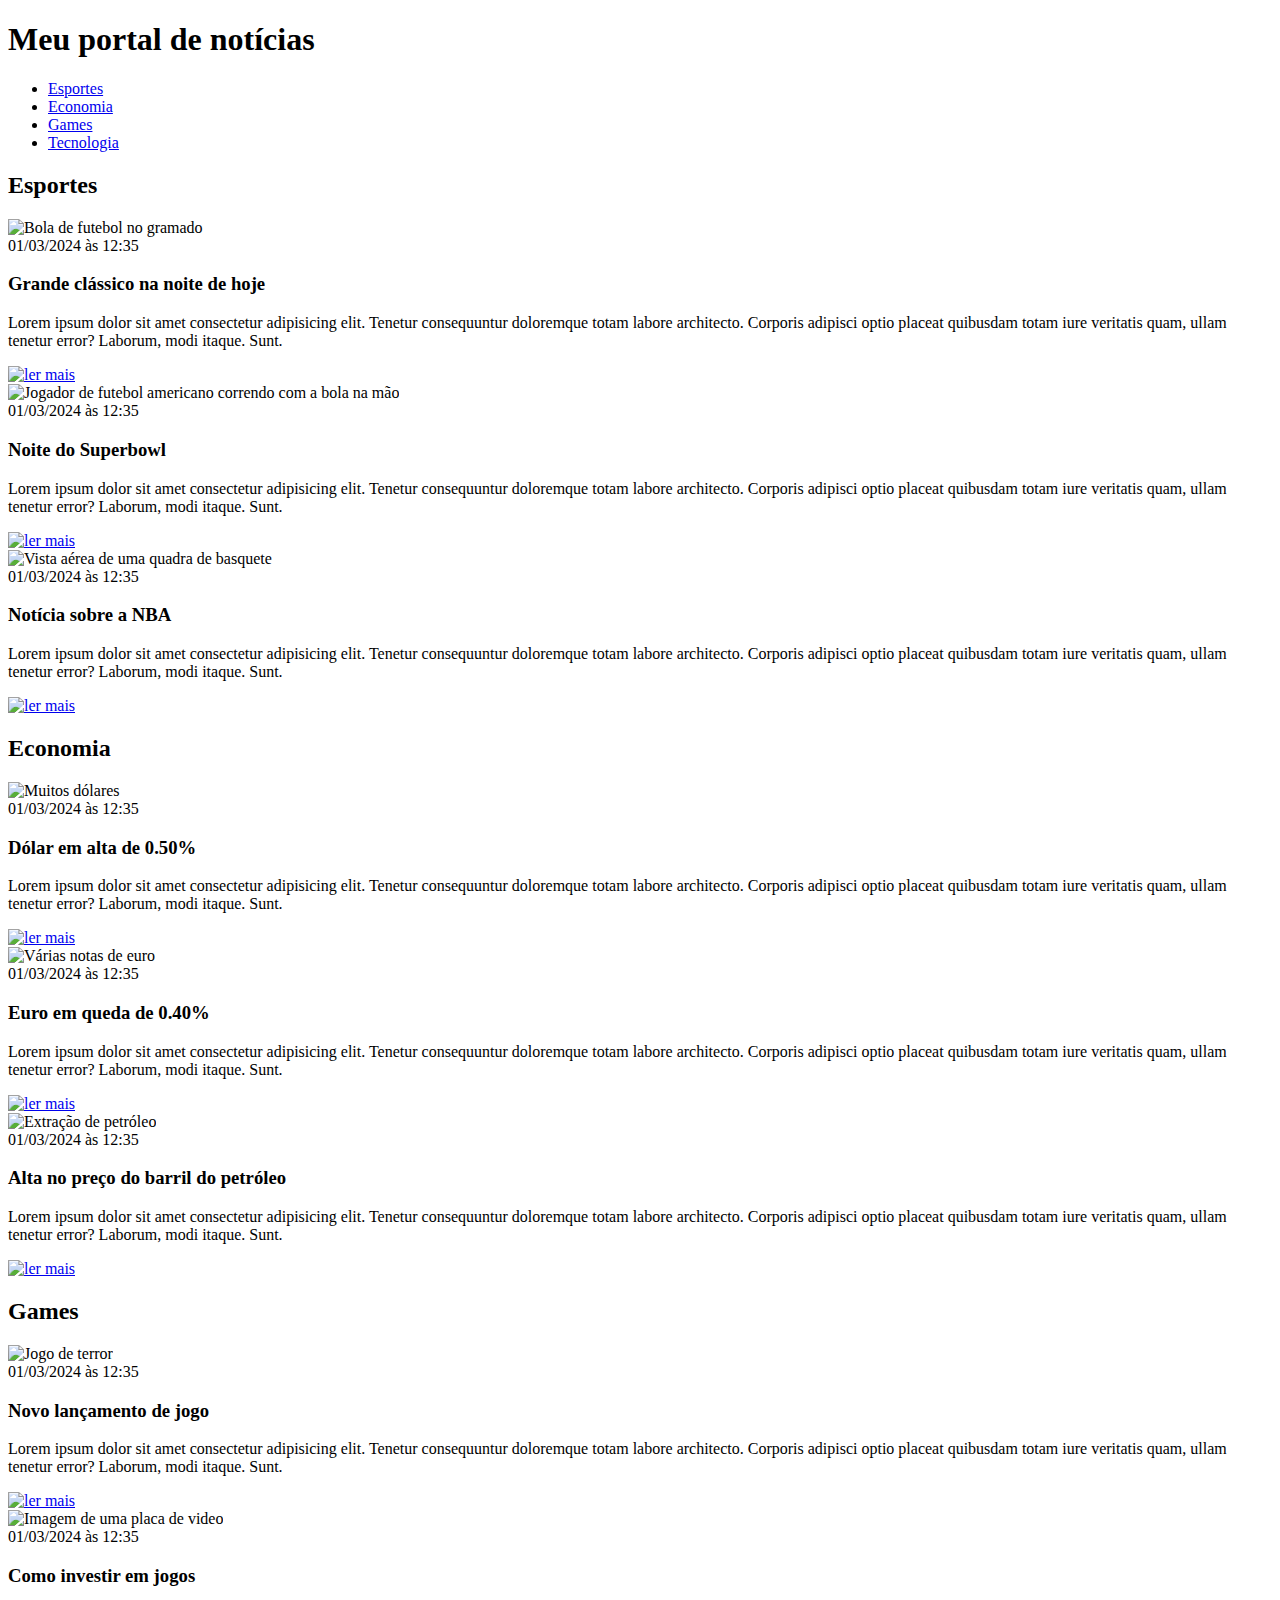
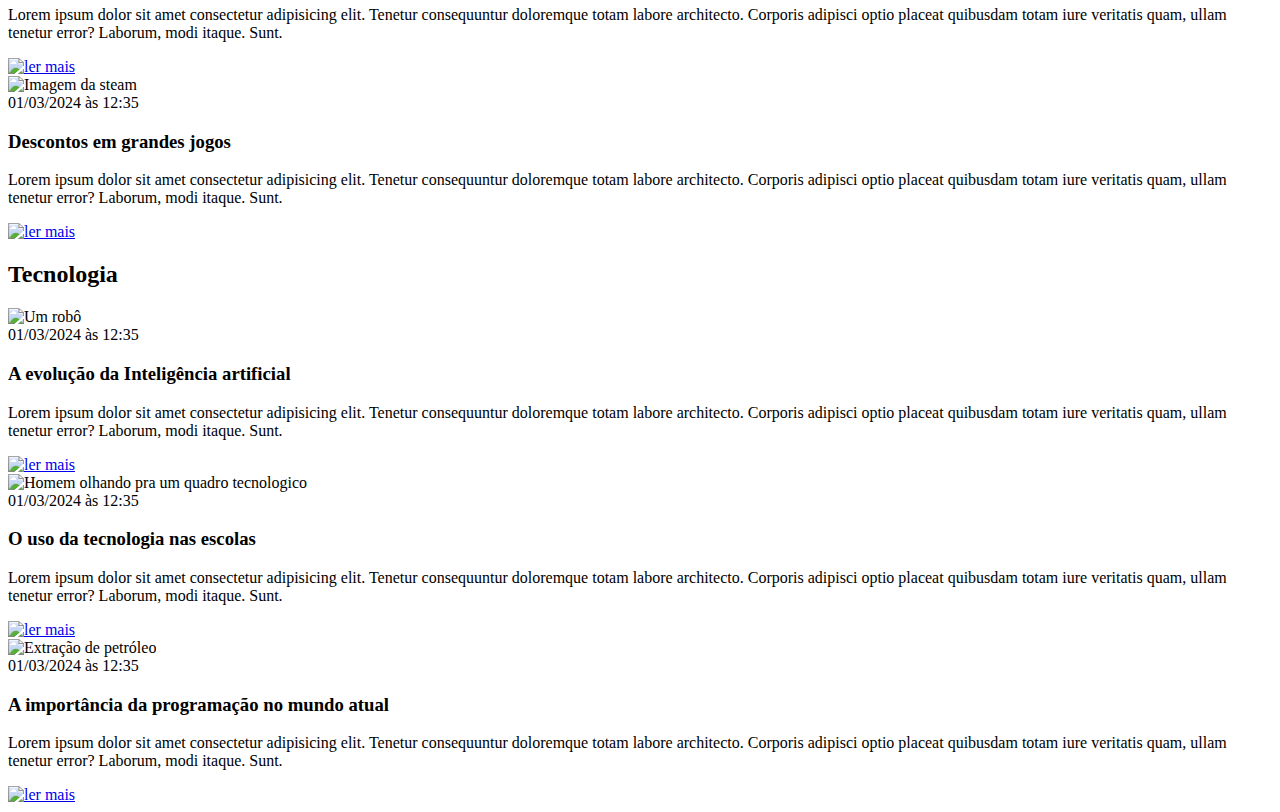
==== index.html @ 5fb7fb78 "add page" ====
<!DOCTYPE html>
<html lang="pt-BR">
<head>
    <meta charset="UTF-8">
    <meta http-equiv="X-UA-Compatible" content="IE=edge">
    <meta name="viewport" content="width=device-width, initial-scale=1.0">
    <title>Meu portal de notícias</title>
    <link rel="stylesheet" href="./css.css" />
    
</head>

<body>
    
    <header>
        <div class="container">
            <h1>Meu portal de notícias</h1>
            <nav>
                <ul>
                    <li>
                        <a href="#sports" title="Ir para a seção de esportes">Esportes</a>
                    </li>
                    <li>
                        <a href="#economy" title="Ir para a seção de notícias">Economia</a>
                    </li>
                    <li>
                        <a href="#games" title="Ir para a seção de games">Games</a>
                    </li>
                    <li>
                        <a href="#tech" title="Ir para a seção de tecnologia">Tecnologia</a>
                    </li>
                </ul>
            </nav>
        </div>
    </header>
    <section id="sports">
        <div class="container">
            <h2>Esportes</h2>
            <div class="articles">
                <article>
                    <img src="./imagens/futebol.jpg" alt="Bola de futebol no gramado" />
                    <header>
                        <time>01/03/2024 às 12:35</time>
                    </header>
                    <h3>Grande clássico na noite de hoje</h3>
                    <p>
                        Lorem ipsum dolor sit amet consectetur adipisicing elit. Tenetur consequuntur doloremque totam labore architecto. Corporis adipisci optio placeat quibusdam totam iure veritatis quam, ullam tenetur error? Laborum, modi itaque. Sunt.
                    </p>
                    <a href="#" title="Leia a notícia completa"><img src="./imagens/Ler mais.png" alt="ler mais"></a>
                </article>
                <article>
                    <img src="./imagens/futebol-americano.jpg" alt="Jogador de futebol americano correndo com a bola na mão" />
                    <header>
                        <time>01/03/2024 às 12:35</time>
                    </header>
                    <h3>Noite do Superbowl</h3>
                    <p>
                        Lorem ipsum dolor sit amet consectetur adipisicing elit. Tenetur consequuntur doloremque totam labore architecto. Corporis adipisci optio placeat quibusdam totam iure veritatis quam, ullam tenetur error? Laborum, modi itaque. Sunt.
                    </p>
                    <a href="#" title="Leia a notícia completa"><img src="./imagens/Ler mais.png" alt="ler mais"></a>                </article>
                <article>
                    <img src="./imagens/basquete.jpg" title="Vista aérea de uma quadra de basquete" />
                    <header>
                        <time>01/03/2024 às 12:35</time>
                    </header>
                    <h3>Notícia sobre a NBA</h3>
                    <p>
                        Lorem ipsum dolor sit amet consectetur adipisicing elit. Tenetur consequuntur doloremque totam labore architecto. Corporis adipisci optio placeat quibusdam totam iure veritatis quam, ullam tenetur error? Laborum, modi itaque. Sunt.
                    </p>
                    <a href="#" title="Leia a notícia completa"><img src="./imagens/Ler mais.png" alt="ler mais"></a>                </article>
            </div>
        </div>
        
    </section>
    <section id="economy">
        <div class="container">
            <h2>Economia</h2>
            <div class="articles">
                <article>
                    <img src="./imagens/dolares.jpg" alt="Muitos dólares" />
                    <header>
                        <time>01/03/2024 às 12:35</time>
                    </header>
                    <h3>Dólar em alta de 0.50%</h3>
                    <p>
                        Lorem ipsum dolor sit amet consectetur adipisicing elit. Tenetur consequuntur doloremque totam labore architecto. Corporis adipisci optio placeat quibusdam totam iure veritatis quam, ullam tenetur error? Laborum, modi itaque. Sunt.
                    </p>
                    <a href="#" title="Leia a notícia completa"><img src="./imagens/Ler mais.png" alt="ler mais"></a>                </article>
                <article>
                    <img src="./imagens/euro.jpg" alt="Várias notas de euro" />
                    <header>
                        <time>01/03/2024 às 12:35</time>
                    </header>
                    <h3>Euro em queda de 0.40%</h3>
                    <p>
                        Lorem ipsum dolor sit amet consectetur adipisicing elit. Tenetur consequuntur doloremque totam labore architecto. Corporis adipisci optio placeat quibusdam totam iure veritatis quam, ullam tenetur error? Laborum, modi itaque. Sunt.
                    </p>
                    <a href="#" title="Leia a notícia completa"><img src="./imagens/Ler mais.png" alt="ler mais"></a>                </article>
                <article>
                    <img src="./imagens/petroleo.jpg" alt="Extração de petróleo" />
                    <header>
                        <time>01/03/2024 às 12:35</time>
                    </header>
                    <h3>Alta no preço do barril do petróleo</h3>
                    <p>
                        Lorem ipsum dolor sit amet consectetur adipisicing elit. Tenetur consequuntur doloremque totam labore architecto. Corporis adipisci optio placeat quibusdam totam iure veritatis quam, ullam tenetur error? Laborum, modi itaque. Sunt.
                    </p>
                    <a href="#" title="Leia a notícia completa"><img src="./imagens/Ler mais.png" alt="ler mais"></a>                </article>
            </div>
        </div>
    </section>
    <section id="games">
        <div class="container">
            <h2>Games</h2>
            <div class="articles">
                <article>
                    <img src="./imagens/games1.png" alt="Jogo de terror" />
                    <header>
                        <time>01/03/2024 às 12:35</time>
                    </header>
                    <h3>Novo lançamento de jogo</h3>
                    <p>
                        Lorem ipsum dolor sit amet consectetur adipisicing elit. Tenetur consequuntur doloremque totam labore architecto. Corporis adipisci optio placeat quibusdam totam iure veritatis quam, ullam tenetur error? Laborum, modi itaque. Sunt.
                    </p>
                    <a href="#" title="Leia a notícia completa"><img src="./imagens/Ler mais.png" alt="ler mais"></a>                </article>
                <article>
                    <img src="./imagens/games2.jpg" alt="Imagem de uma placa de video" />
                    <header>
                        <time>01/03/2024 às 12:35</time>
                    </header>
                    <h3>Como investir em jogos</h3>
                    <p>
                        Lorem ipsum dolor sit amet consectetur adipisicing elit. Tenetur consequuntur doloremque totam labore architecto. Corporis adipisci optio placeat quibusdam totam iure veritatis quam, ullam tenetur error? Laborum, modi itaque. Sunt.
                    </p>
                    <a href="#" title="Leia a notícia completa"><img src="./imagens/Ler mais.png" alt="ler mais"></a>                </article>
                <article>
                    <img src="./imagens/games3.jpg" alt="Imagem da steam" />
                    <header>
                        <time>01/03/2024 às 12:35</time>
                    </header>
                    <h3>Descontos em grandes jogos</h3>
                    <p>
                        Lorem ipsum dolor sit amet consectetur adipisicing elit. Tenetur consequuntur doloremque totam labore architecto. Corporis adipisci optio placeat quibusdam totam iure veritatis quam, ullam tenetur error? Laborum, modi itaque. Sunt.
                    </p>
                    <a href="#" title="Leia a notícia completa"><img src="./imagens/Ler mais.png" alt="ler mais"></a>                </article>
            </div>
        </div>
    </section>
    <section id="tech">
        <div class="container">
            <h2>Tecnologia</h2>
            <div class="articles">
                <article>
                    <img src="./imagens/tech1.jpg" alt="Um robô" />
                    <header>
                        <time>01/03/2024 às 12:35</time>
                    </header>
                    <h3>A evolução da Inteligência artificial</h3>
                    <p>
                        Lorem ipsum dolor sit amet consectetur adipisicing elit. Tenetur consequuntur doloremque totam labore architecto. Corporis adipisci optio placeat quibusdam totam iure veritatis quam, ullam tenetur error? Laborum, modi itaque. Sunt.
                    </p>
                    <a href="#" title="Leia a notícia completa"><img src="./imagens/Ler mais.png" alt="ler mais"></a>
                </article>
                <article>
                    <img src="./imagens/tech2.jpg" alt="Homem olhando pra um quadro tecnologico" />
                    <header>
                        <time>01/03/2024 às 12:35</time>
                    </header>
                    <h3>O uso da tecnologia nas escolas</h3>
                    <p>
                        Lorem ipsum dolor sit amet consectetur adipisicing elit. Tenetur consequuntur doloremque totam labore architecto. Corporis adipisci optio placeat quibusdam totam iure veritatis quam, ullam tenetur error? Laborum, modi itaque. Sunt.
                    </p>
                    <a href="#" title="Leia a notícia completa"><img src="./imagens/Ler mais.png" alt="ler mais"></a>                </article>
                <article>
                    <img src="./imagens/tech3.jpg" alt="Extração de petróleo" />
                    <header>
                        <time>01/03/2024 às 12:35</time>
                    </header>
                    <h3>A importância da programação no mundo atual</h3>
                    <p>
                        Lorem ipsum dolor sit amet consectetur adipisicing elit. Tenetur consequuntur doloremque totam labore architecto. Corporis adipisci optio placeat quibusdam totam iure veritatis quam, ullam tenetur error? Laborum, modi itaque. Sunt.
                    </p>
                    <a href="#" title="Leia a notícia completa"><img src="./imagens/Ler mais.png" alt="ler mais"></a>                </article>
            </div>
        </div>
    </section>
</body>
</html>
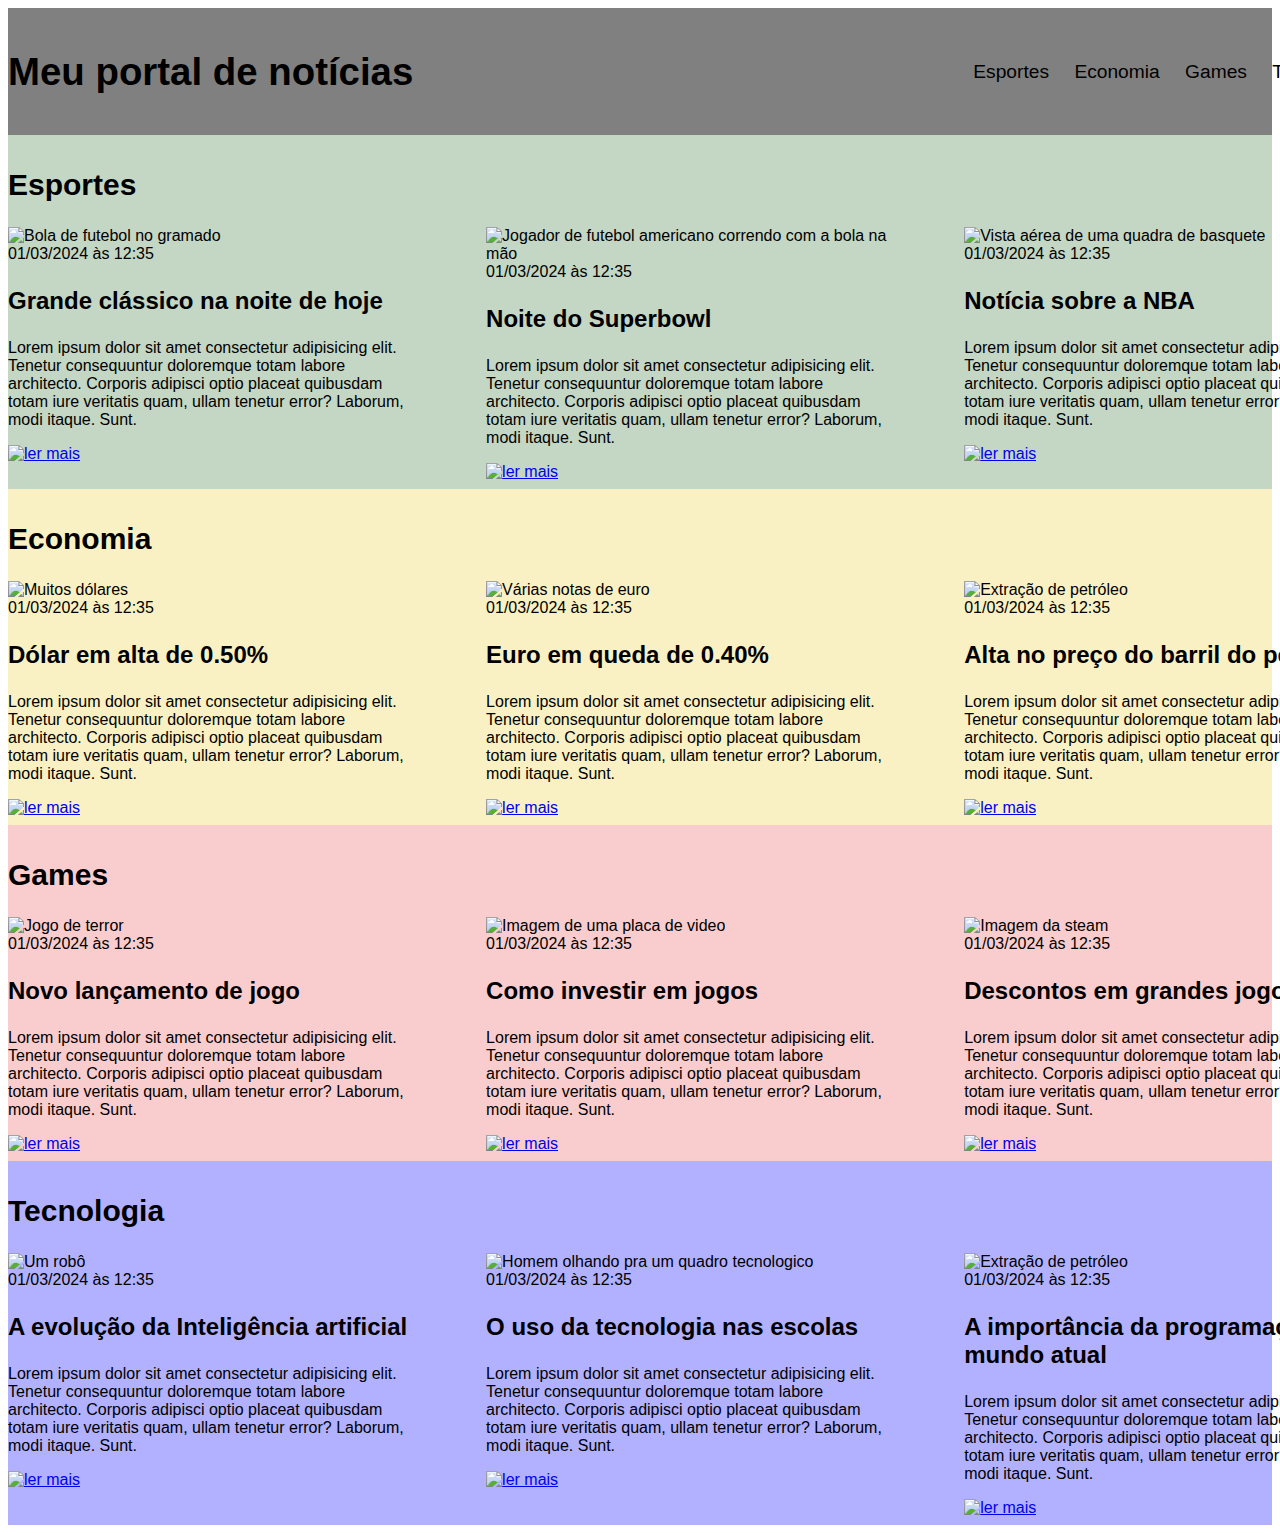
==== commit 0d03fdd5: "Update index" ====
--- a/index.html
+++ b/index.html
@@ -5,7 +5,7 @@
     <meta http-equiv="X-UA-Compatible" content="IE=edge">
     <meta name="viewport" content="width=device-width, initial-scale=1.0">
     <title>Meu portal de notícias</title>
-    <link rel="stylesheet" href="./css.css" />
+    <link rel="stylesheet" href="./style.css" />
     
 </head>
 
@@ -184,4 +184,4 @@
         </div>
     </section>
 </body>
-</html>+</html>
--- a/style.css
+++ b/style.css
@@ -0,0 +1,70 @@
+
+header li{
+    display: inline;
+}
+* {
+    font-family: Arial, Helvetica, sans-serif;
+    box-sizing: border-box;
+
+}
+.container{
+    width: 1366px;
+    margin: 0 auto;
+}
+.articles{
+    display: flex;
+    justify-content: space-between;
+    
+}
+.articles article img{
+    /*height: 180px;*/
+    width: 100%;
+}
+.articles article{
+    width: 30%;
+}
+header .container{
+    display: flex;
+    align-items: center;
+    justify-content: space-between;
+}
+
+body > header{
+    background-color: gray;
+    padding: 16px 0;
+    font-size: larger;
+}
+header li a{
+    color: black;
+    text-decoration: none;
+    margin: 10px;
+    
+    
+}
+section{
+    padding: 8px 0;
+}
+.articles article a img{
+    height: 30px;
+    width: 100px;
+    
+    
+}
+.articles article h3{
+    font-size: 24px;
+}
+section .container h2{
+    font-size:30px;
+}
+#sports{
+    background-color: rgba(68, 124, 68, 0.314);
+}
+#economy{
+    background-color: rgba(240, 221, 112, 0.419);
+}
+#games{
+    background-color: rgba(236, 104, 104, 0.333);
+}
+#tech{
+    background-color: rgba(0, 0, 255, 0.307);
+}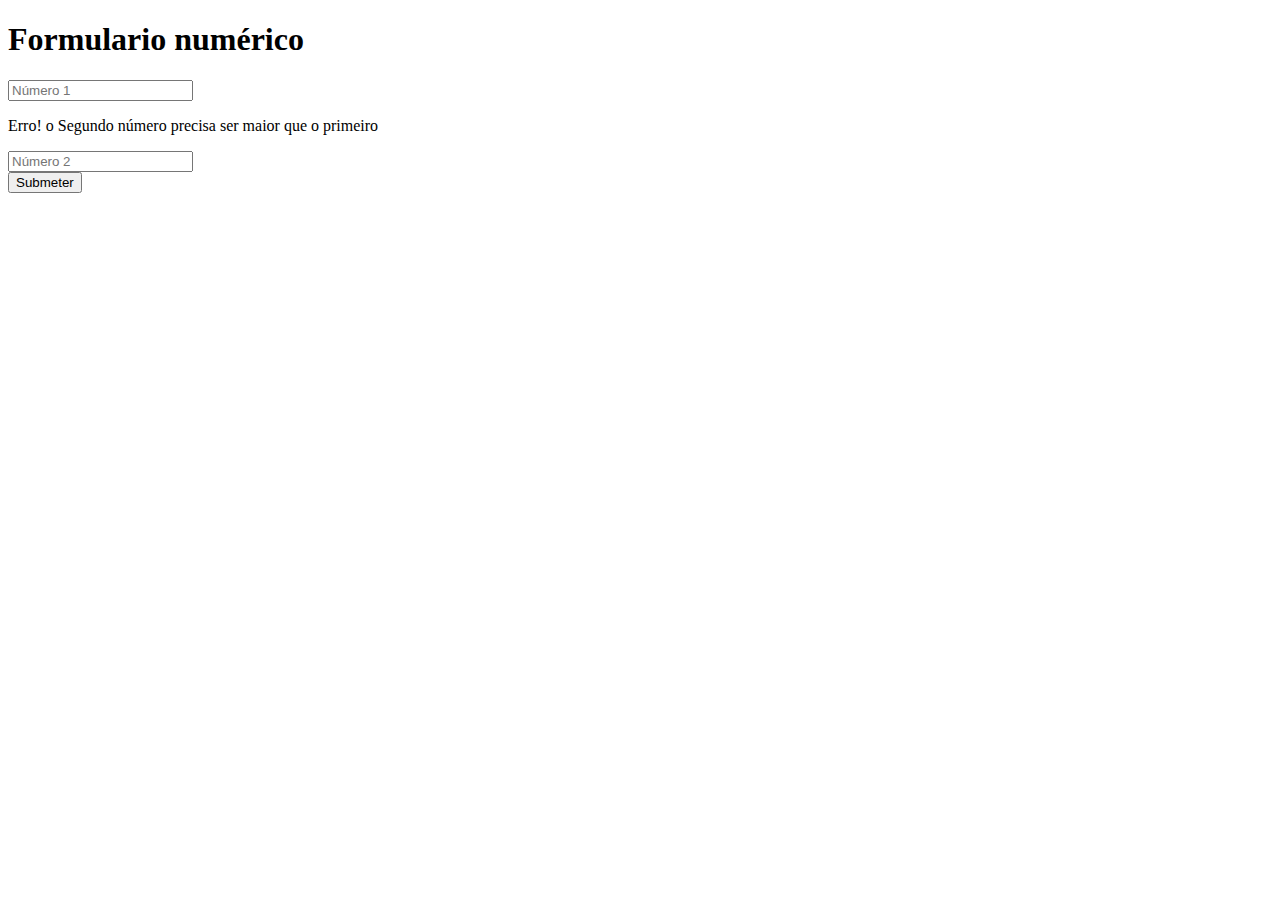
==== commit 92a21051: "Add files via upload" ====
--- a/index.html
+++ b/index.html
@@ -1,187 +1,22 @@
 <!DOCTYPE html>
-<html lang="pt-BR">
+<html lang="en">
 <head>
     <meta charset="UTF-8">
-    <meta http-equiv="X-UA-Compatible" content="IE=edge">
     <meta name="viewport" content="width=device-width, initial-scale=1.0">
-    <title>Meu portal de notícias</title>
-    <link rel="stylesheet" href="./style.css" />
-    
+    <title>Formulario</title>
+    <link rel="stylesheet" href="main.css">
 </head>
-
 <body>
-    
-    <header>
-        <div class="container">
-            <h1>Meu portal de notícias</h1>
-            <nav>
-                <ul>
-                    <li>
-                        <a href="#sports" title="Ir para a seção de esportes">Esportes</a>
-                    </li>
-                    <li>
-                        <a href="#economy" title="Ir para a seção de notícias">Economia</a>
-                    </li>
-                    <li>
-                        <a href="#games" title="Ir para a seção de games">Games</a>
-                    </li>
-                    <li>
-                        <a href="#tech" title="Ir para a seção de tecnologia">Tecnologia</a>
-                    </li>
-                </ul>
-            </nav>
-        </div>
-    </header>
-    <section id="sports">
-        <div class="container">
-            <h2>Esportes</h2>
-            <div class="articles">
-                <article>
-                    <img src="./imagens/futebol.jpg" alt="Bola de futebol no gramado" />
-                    <header>
-                        <time>01/03/2024 às 12:35</time>
-                    </header>
-                    <h3>Grande clássico na noite de hoje</h3>
-                    <p>
-                        Lorem ipsum dolor sit amet consectetur adipisicing elit. Tenetur consequuntur doloremque totam labore architecto. Corporis adipisci optio placeat quibusdam totam iure veritatis quam, ullam tenetur error? Laborum, modi itaque. Sunt.
-                    </p>
-                    <a href="#" title="Leia a notícia completa"><img src="./imagens/Ler mais.png" alt="ler mais"></a>
-                </article>
-                <article>
-                    <img src="./imagens/futebol-americano.jpg" alt="Jogador de futebol americano correndo com a bola na mão" />
-                    <header>
-                        <time>01/03/2024 às 12:35</time>
-                    </header>
-                    <h3>Noite do Superbowl</h3>
-                    <p>
-                        Lorem ipsum dolor sit amet consectetur adipisicing elit. Tenetur consequuntur doloremque totam labore architecto. Corporis adipisci optio placeat quibusdam totam iure veritatis quam, ullam tenetur error? Laborum, modi itaque. Sunt.
-                    </p>
-                    <a href="#" title="Leia a notícia completa"><img src="./imagens/Ler mais.png" alt="ler mais"></a>                </article>
-                <article>
-                    <img src="./imagens/basquete.jpg" title="Vista aérea de uma quadra de basquete" />
-                    <header>
-                        <time>01/03/2024 às 12:35</time>
-                    </header>
-                    <h3>Notícia sobre a NBA</h3>
-                    <p>
-                        Lorem ipsum dolor sit amet consectetur adipisicing elit. Tenetur consequuntur doloremque totam labore architecto. Corporis adipisci optio placeat quibusdam totam iure veritatis quam, ullam tenetur error? Laborum, modi itaque. Sunt.
-                    </p>
-                    <a href="#" title="Leia a notícia completa"><img src="./imagens/Ler mais.png" alt="ler mais"></a>                </article>
-            </div>
-        </div>
+    <h1>Formulario numérico</h1>
+    <form id="formu">
+        <input id="num-1" placeholder="Número 1" type="number"><br>
+        <p class="errorMsg">Erro! o Segundo número precisa ser maior que o primeiro</p>
+        <input id="num-2" placeholder="Número 2" type="number"><br>
+        <button id="button-1" type="submit">Submeter</button>
+    </form>
+    <p class="sucess-msg">
         
-    </section>
-    <section id="economy">
-        <div class="container">
-            <h2>Economia</h2>
-            <div class="articles">
-                <article>
-                    <img src="./imagens/dolares.jpg" alt="Muitos dólares" />
-                    <header>
-                        <time>01/03/2024 às 12:35</time>
-                    </header>
-                    <h3>Dólar em alta de 0.50%</h3>
-                    <p>
-                        Lorem ipsum dolor sit amet consectetur adipisicing elit. Tenetur consequuntur doloremque totam labore architecto. Corporis adipisci optio placeat quibusdam totam iure veritatis quam, ullam tenetur error? Laborum, modi itaque. Sunt.
-                    </p>
-                    <a href="#" title="Leia a notícia completa"><img src="./imagens/Ler mais.png" alt="ler mais"></a>                </article>
-                <article>
-                    <img src="./imagens/euro.jpg" alt="Várias notas de euro" />
-                    <header>
-                        <time>01/03/2024 às 12:35</time>
-                    </header>
-                    <h3>Euro em queda de 0.40%</h3>
-                    <p>
-                        Lorem ipsum dolor sit amet consectetur adipisicing elit. Tenetur consequuntur doloremque totam labore architecto. Corporis adipisci optio placeat quibusdam totam iure veritatis quam, ullam tenetur error? Laborum, modi itaque. Sunt.
-                    </p>
-                    <a href="#" title="Leia a notícia completa"><img src="./imagens/Ler mais.png" alt="ler mais"></a>                </article>
-                <article>
-                    <img src="./imagens/petroleo.jpg" alt="Extração de petróleo" />
-                    <header>
-                        <time>01/03/2024 às 12:35</time>
-                    </header>
-                    <h3>Alta no preço do barril do petróleo</h3>
-                    <p>
-                        Lorem ipsum dolor sit amet consectetur adipisicing elit. Tenetur consequuntur doloremque totam labore architecto. Corporis adipisci optio placeat quibusdam totam iure veritatis quam, ullam tenetur error? Laborum, modi itaque. Sunt.
-                    </p>
-                    <a href="#" title="Leia a notícia completa"><img src="./imagens/Ler mais.png" alt="ler mais"></a>                </article>
-            </div>
-        </div>
-    </section>
-    <section id="games">
-        <div class="container">
-            <h2>Games</h2>
-            <div class="articles">
-                <article>
-                    <img src="./imagens/games1.png" alt="Jogo de terror" />
-                    <header>
-                        <time>01/03/2024 às 12:35</time>
-                    </header>
-                    <h3>Novo lançamento de jogo</h3>
-                    <p>
-                        Lorem ipsum dolor sit amet consectetur adipisicing elit. Tenetur consequuntur doloremque totam labore architecto. Corporis adipisci optio placeat quibusdam totam iure veritatis quam, ullam tenetur error? Laborum, modi itaque. Sunt.
-                    </p>
-                    <a href="#" title="Leia a notícia completa"><img src="./imagens/Ler mais.png" alt="ler mais"></a>                </article>
-                <article>
-                    <img src="./imagens/games2.jpg" alt="Imagem de uma placa de video" />
-                    <header>
-                        <time>01/03/2024 às 12:35</time>
-                    </header>
-                    <h3>Como investir em jogos</h3>
-                    <p>
-                        Lorem ipsum dolor sit amet consectetur adipisicing elit. Tenetur consequuntur doloremque totam labore architecto. Corporis adipisci optio placeat quibusdam totam iure veritatis quam, ullam tenetur error? Laborum, modi itaque. Sunt.
-                    </p>
-                    <a href="#" title="Leia a notícia completa"><img src="./imagens/Ler mais.png" alt="ler mais"></a>                </article>
-                <article>
-                    <img src="./imagens/games3.jpg" alt="Imagem da steam" />
-                    <header>
-                        <time>01/03/2024 às 12:35</time>
-                    </header>
-                    <h3>Descontos em grandes jogos</h3>
-                    <p>
-                        Lorem ipsum dolor sit amet consectetur adipisicing elit. Tenetur consequuntur doloremque totam labore architecto. Corporis adipisci optio placeat quibusdam totam iure veritatis quam, ullam tenetur error? Laborum, modi itaque. Sunt.
-                    </p>
-                    <a href="#" title="Leia a notícia completa"><img src="./imagens/Ler mais.png" alt="ler mais"></a>                </article>
-            </div>
-        </div>
-    </section>
-    <section id="tech">
-        <div class="container">
-            <h2>Tecnologia</h2>
-            <div class="articles">
-                <article>
-                    <img src="./imagens/tech1.jpg" alt="Um robô" />
-                    <header>
-                        <time>01/03/2024 às 12:35</time>
-                    </header>
-                    <h3>A evolução da Inteligência artificial</h3>
-                    <p>
-                        Lorem ipsum dolor sit amet consectetur adipisicing elit. Tenetur consequuntur doloremque totam labore architecto. Corporis adipisci optio placeat quibusdam totam iure veritatis quam, ullam tenetur error? Laborum, modi itaque. Sunt.
-                    </p>
-                    <a href="#" title="Leia a notícia completa"><img src="./imagens/Ler mais.png" alt="ler mais"></a>
-                </article>
-                <article>
-                    <img src="./imagens/tech2.jpg" alt="Homem olhando pra um quadro tecnologico" />
-                    <header>
-                        <time>01/03/2024 às 12:35</time>
-                    </header>
-                    <h3>O uso da tecnologia nas escolas</h3>
-                    <p>
-                        Lorem ipsum dolor sit amet consectetur adipisicing elit. Tenetur consequuntur doloremque totam labore architecto. Corporis adipisci optio placeat quibusdam totam iure veritatis quam, ullam tenetur error? Laborum, modi itaque. Sunt.
-                    </p>
-                    <a href="#" title="Leia a notícia completa"><img src="./imagens/Ler mais.png" alt="ler mais"></a>                </article>
-                <article>
-                    <img src="./imagens/tech3.jpg" alt="Extração de petróleo" />
-                    <header>
-                        <time>01/03/2024 às 12:35</time>
-                    </header>
-                    <h3>A importância da programação no mundo atual</h3>
-                    <p>
-                        Lorem ipsum dolor sit amet consectetur adipisicing elit. Tenetur consequuntur doloremque totam labore architecto. Corporis adipisci optio placeat quibusdam totam iure veritatis quam, ullam tenetur error? Laborum, modi itaque. Sunt.
-                    </p>
-                    <a href="#" title="Leia a notícia completa"><img src="./imagens/Ler mais.png" alt="ler mais"></a>                </article>
-            </div>
-        </div>
-    </section>
+    </p>
+    <script src="main.js"></script>
 </body>
-</html>
+</html>